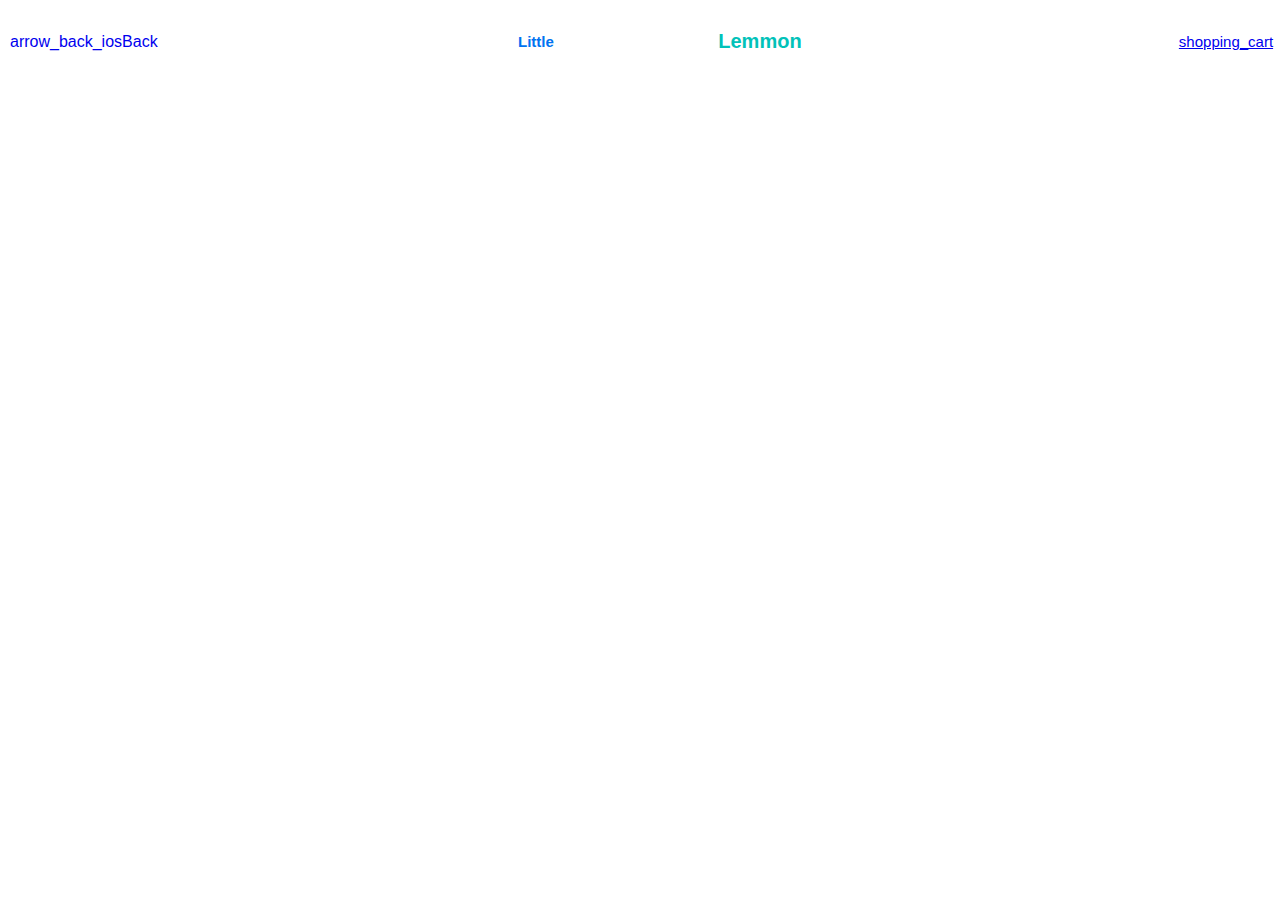
==== login.html @ b27f74d4 "Se colmino el navbar y los estilos del mismo elemento, de la pantalla login" ====
<!DOCTYPE html>
<html lang="en">

<head>
    <meta charset="UTF-8">
    <meta http-equiv="X-UA-Compatible" content="IE=edge">
    <meta name="viewport" content="width=device-width, initial-scale=1.0">
    <link rel="stylesheet" href="estilos/styles.css">
    <title>Login</title>
</head>

<body>
    <mi-navbarsec></mi-navbarsec>
    <script src="main.js"></script>
</body>

</html>
---- estilos/styles.css ----
*{
    box-sizing: border-box;
    margin: 0;
    padding: 0;
}
html{
    font-size: 62.5%;
    font-family: 'Inter', sans-serif;
}
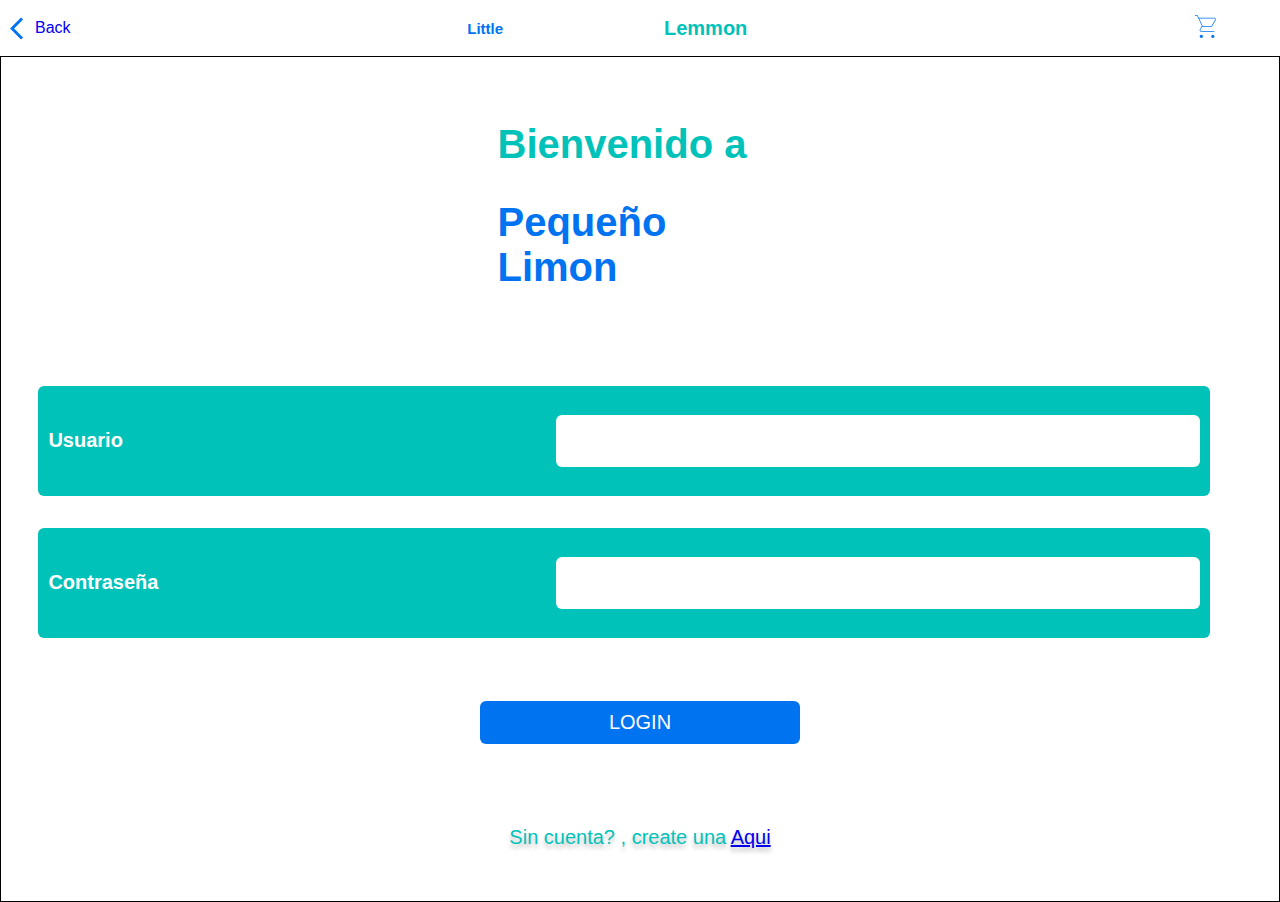
==== commit 4e503b34: "Se realizo unas pequeñas correcciones y tambien se culmino login" ====
--- a/login.html
+++ b/login.html
@@ -11,6 +11,12 @@
 
 <body>
     <mi-navbarsec></mi-navbarsec>
+    <main class="contenedor">
+        <mi-titulo></mi-titulo>
+        <mi-bloque></mi-bloque>
+        <mi-boton></mi-boton>
+        <mi-registro></mi-registro>
+    </main>
     <script src="main.js"></script>
 </body>
 
--- a/estilos/styles.css
+++ b/estilos/styles.css
@@ -6,4 +6,22 @@
 html{
     font-size: 62.5%;
     font-family: 'Inter', sans-serif;
+}
+.contenedor{
+    height: 93.98vh;
+    display: flex;
+    flex-direction: column;
+    align-items: center;
+    justify-content: space-around;
+    border: 1px solid black;
+}
+.contenedor_titulo h2{
+    width: 28.5rem;
+    font-size: 4rem;
+}
+.contenedor_titulo h2:nth-child(1){
+    color: #01c2b9;
+}
+.contenedor_titulo h2:nth-child(2){
+    color: #0073f1;
 }